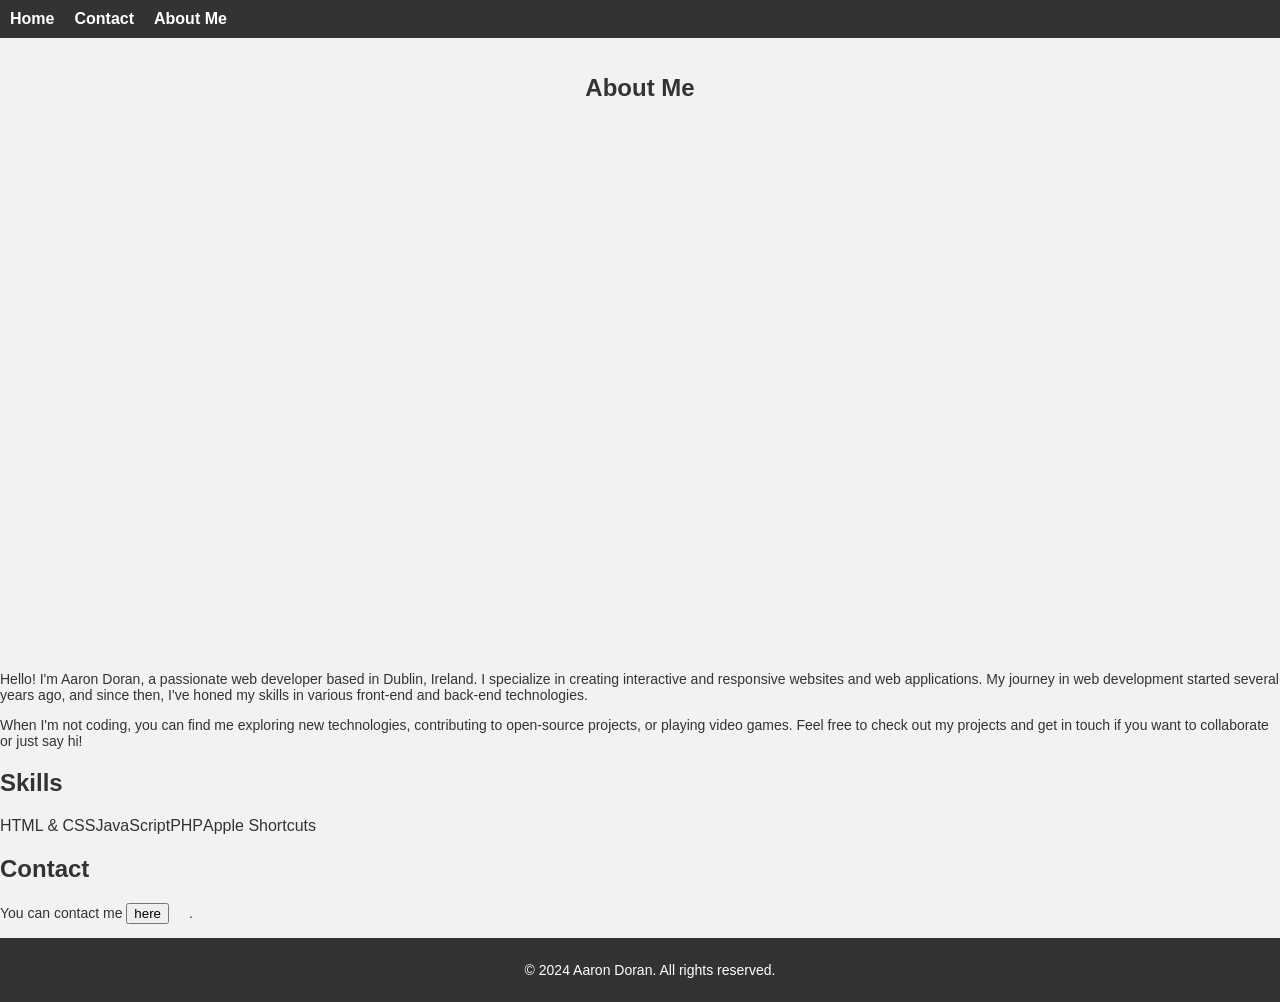
==== aboutme.html @ 2770b487 "Create aboutme.html" ====
<!DOCTYPE html>
<html lang="en">
<head>
    <meta charset="UTF-8">
    <meta name="viewport" content="width=device-width, initial-scale=1.0">
    <link rel="stylesheet" href="css/content-style.css">
    <link rel="stylesheet" href="css/navbar-style.css">
    <link rel="apple-touch-icon" sizes="76x76" href="apple-touch-icon.png">
    <link rel="icon" type="image/png" sizes="32x32" href="favicon-32x32.png">
    <link rel="icon" type="image/png" sizes="16x16" href="favicon-16x16.png">
    <link rel="manifest" href="site.webmanifest">
    <link rel="mask-icon" href="safari-pinned-tab.svg" color="#5bbad5">
    <meta name="msapplication-TileColor" content="#da532c">
    <meta name="theme-color" content="#ffffff">
    <style type="text/css">
        /* Apply custom cursor only during hover and normal state */
        body:hover, a:hover, button:hover, input:hover, textarea:hover, select:hover, *:hover {
            cursor: url('[data-uri]'), auto; 
        }
    </style>
    <title>About Me - Aaron Doran</title>
</head>
<body>
    <nav class="navbar">
        <ul>
            <li><a href="index.html">Home</a></li>
            <li><a href="contact.html">Contact</a></li>
            <li><a href="aboutme.html">About Me</a></li>
        </ul>
    </nav>
    <div class="authenticated-container">
        <div class="title-container">
            <h1 class="title">About Me</h1>
        </div>
        <div class="content-container">
            <p>Hello! I'm Aaron Doran, a passionate web developer based in Dublin, Ireland. I specialize in creating interactive and responsive websites and web applications. My journey in web development started several years ago, and since then, I've honed my skills in various front-end and back-end technologies.</p>
            <p>When I'm not coding, you can find me exploring new technologies, contributing to open-source projects, or playing video games. Feel free to check out my projects and get in touch if you want to collaborate or just say hi!</p>
            <h2>Skills</h2>
            <ul>
                <li>HTML & CSS</li>
                <li>JavaScript</li>
                <li>PHP</li>
                <li>Apple Shortcuts</li>
            </ul>
            <h2>Contact</h2>
            <p>You can contact me <a href="contact.html"><button>here</button></a>.</p>
        </div>
    </div>
    <footer class="footer">
        <p>&copy; 2024 Aaron Doran. All rights reserved.</p>
    </footer>
</body>
</html>
---- css/content-style.css ----
body {
    margin: 0;
    padding: 0;
    font-family: 'Arial', sans-serif;
    background: #f2f2f2; /* White-grey background */
    color: #333;
}

html, body {
    height: 100%;
}

.authenticated-container {
    display: flex;
    flex-direction: column;
    align-items: center;
    justify-content: space-between;
    min-height: 100vh;
}

.logo-container {
    text-align: center;
    margin-top: 20px;
}

.logo {
    border-radius: 50%;
    overflow: hidden;
    margin-bottom: 20px; /* Adjust margin as needed */
}

.logo img {
    max-width: 100px; /* Adjust the value as needed */
    height: auto;
    border-radius: 50%;
}

.title-container {
    text-align: center;
    margin-top: 20px;
}

.title {
    font-size: 24px;
    text-size: 48px;
}

.websites-container {
    flex-grow: 1;
    display: flex;
    flex-wrap: wrap;
    justify-content: center;
    margin-top: 20px;
}

.website {
    margin: 10px;
}

.website-box {
    text-align: center;
    background-color: #fff;
    padding: 20px;
    border-radius: 8px;
    box-shadow: 0 0 10px rgba(0, 0, 0, 0.1);
    width: 300px;
}

.website h2 {
    font-size: 20px;
    color: #333;
}

.website p {
    margin-top: 10px;
    color: #555;
}

.website a {
    display: inline-block;
    margin-top: 20px;
    padding: 10px 20px;
    background-color: #3498db;
    color: #fff;
    text-decoration: none;
    border-radius: 4px;
    transition: background-color 0.3s;
}

.website a:hover {
    background-color: #2980b9;
}

.website-logo {
    max-width: 100px;
    border-radius: 50%;
    margin-bottom: 10px;
}

.footer {
    width: 100%;
    padding: 10px;
    text-align: center;
    background-color: #333;
    color: #fff;
}

.subtitle {
    font-size: 18px;
    text-size: 24px;
}

p {
    font-size: 14px;
}
.experience-container {
    text-align: center;
    margin-top: 20px;
}

.experience-item {
    background-color: #fff;
    padding: 20px;
    border-radius: 8px;
    box-shadow: 0 0 10px rgba(0, 0, 0, 0.1);
    width: 300px;
    margin: 20px auto;
}

.experience-item h2 {
    font-size: 20px;
    color: #333;
}

.experience-item p {
    margin-top: 10px;
    color: #555;
}

.social-media-container {
    text-align: center;
    margin-top: 20px;
}

.social-media-item {
    background-color: #fff;
    padding: 20px;
    border-radius: 8px;
    box-shadow: 0 0 10px rgba(0, 0, 0, 0.1);
    width: 300px;
    margin: 20px auto;
}

.social-media-item h2 {
    font-size: 20px;
    color: #333;
}

.social-media-item p {
    margin-top: 10px;
    color: #555;
}

.social-media-item a {
    display: inline-block;
    margin-top: 20px;
    padding: 10px 20px;
    background-color: #3498db;
    color: #fff;
    text-decoration: none;
    border-radius: 4px;
    transition: background-color 0.3s;
}

.social-media-item a:hover {
    background-color: #2980b9;
}
---- css/navbar-style.css ----
/* Add your navbar styles here */
body {
    margin: 0;
    font-family: 'Arial', sans-serif;
    overflow-x: hidden; /* Prevent horizontal overflow */
}

.navbar {
    background-color: #333;
    padding: 10px;
    width: 100%;
}

ul {
    list-style-type: none;
    margin: 0;
    padding: 0;
    display: flex;
}

a {
    text-decoration: none;
    color: #fff;
    font-weight: bold;
    font-size: 16px;
    transition: color 0.3s;
    margin-right: 20px;
}

a:hover {
    color: #3498db;
}
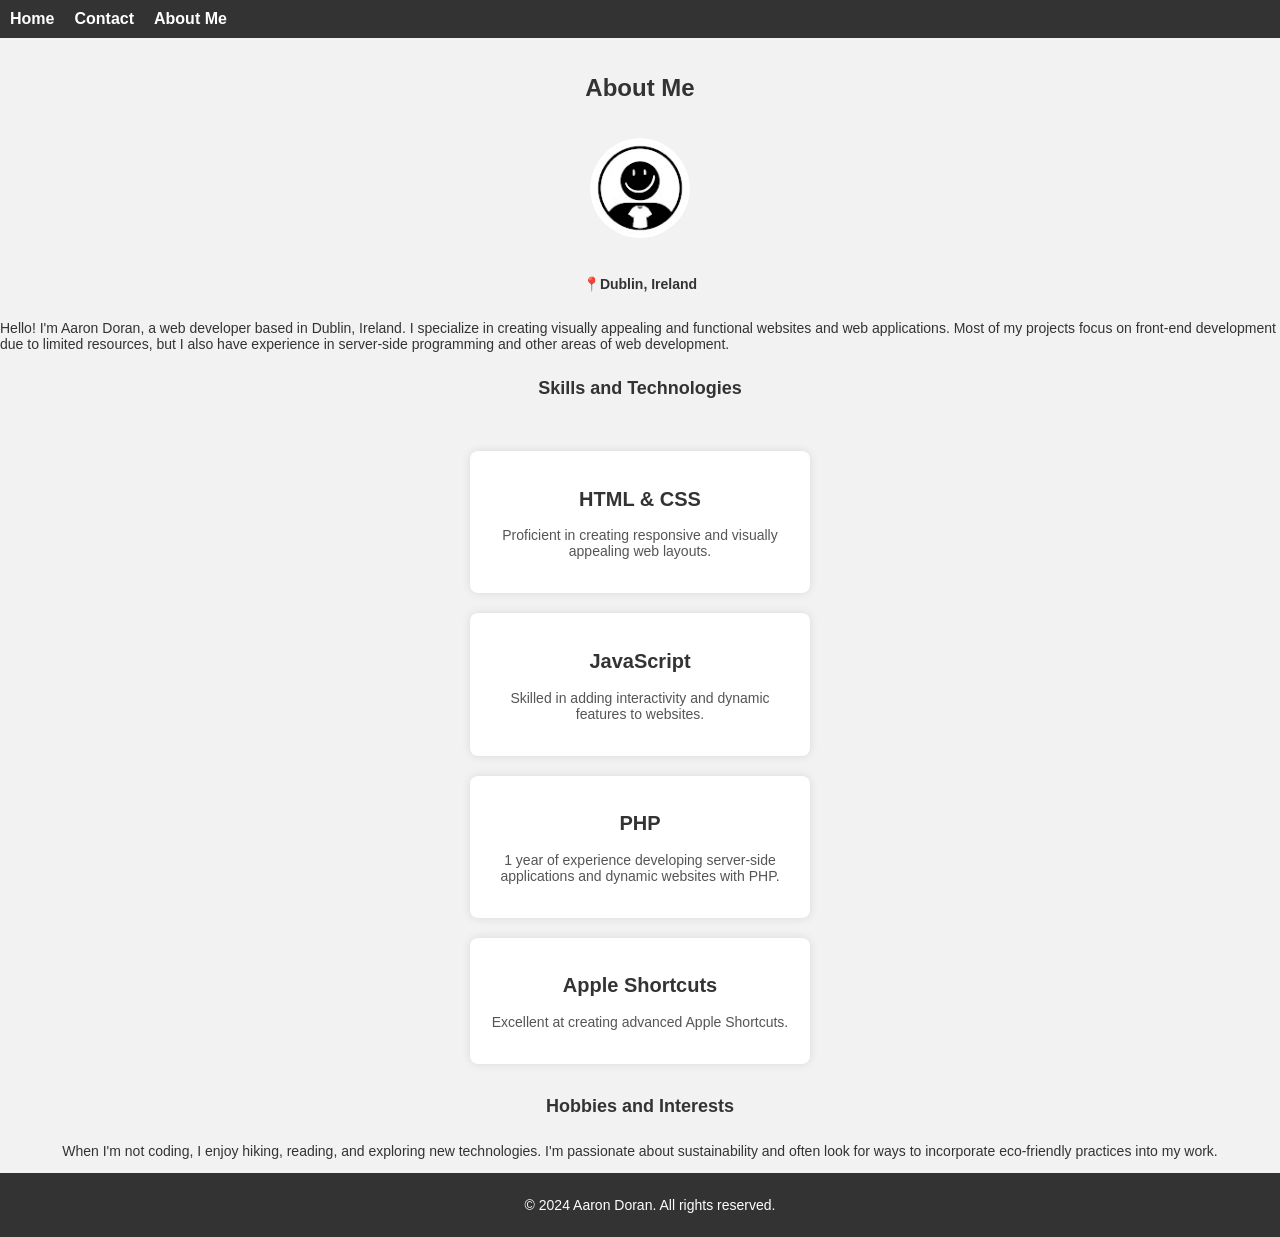
==== commit b8b1587f: "Update aboutme.html" ====
--- a/aboutme.html
+++ b/aboutme.html
@@ -32,19 +32,35 @@
         <div class="title-container">
             <h1 class="title">About Me</h1>
         </div>
-        <div class="content-container">
-            <p>Hello! I'm Aaron Doran, a passionate web developer based in Dublin, Ireland. I specialize in creating interactive and responsive websites and web applications. My journey in web development started several years ago, and since then, I've honed my skills in various front-end and back-end technologies.</p>
-            <p>When I'm not coding, you can find me exploring new technologies, contributing to open-source projects, or playing video games. Feel free to check out my projects and get in touch if you want to collaborate or just say hi!</p>
-            <h2>Skills</h2>
-            <ul>
-                <li>HTML & CSS</li>
-                <li>JavaScript</li>
-                <li>PHP</li>
-                <li>Apple Shortcuts</li>
-            </ul>
-            <h2>Contact</h2>
-            <p>You can contact me <a href="contact.html"><button>here</button></a>.</p>
+        <div class="logo-container">
+            <div class="logo">
+                <img src="images/Aarondoran.jpeg" alt="Logo">
+            </div>
         </div>
+        <b><p>📍Dublin, Ireland</p></b>
+        <p>Hello! I'm Aaron Doran, a web developer based in Dublin, Ireland. I specialize in creating visually appealing and functional websites and web applications. Most of my projects focus on front-end development due to limited resources, but I also have experience in server-side programming and other areas of web development.</p>
+        <h1 class="subtitle">Skills and Technologies</h1>
+        <div class="experience-container">
+            <div class="experience-item">
+                <h2>HTML & CSS</h2>
+                <p>Proficient in creating responsive and visually appealing web layouts.</p>
+            </div>
+            <div class="experience-item">
+                <h2>JavaScript</h2>
+                <p>Skilled in adding interactivity and dynamic features to websites.</p>
+            </div>
+            <div class="experience-item">
+                <h2>PHP</h2>
+                <p>1 year of experience developing server-side applications and dynamic websites with PHP.</p>
+            </div>
+            <div class="experience-item">
+                <h2>Apple Shortcuts</h2>
+                <p>Excellent at creating advanced Apple Shortcuts.</p>
+            </div>
+            <!-- Add more experience items for other skills and technologies -->
+        </div>
+        <h1 class="subtitle">Hobbies and Interests</h1>
+        <p>When I'm not coding, I enjoy hiking, reading, and exploring new technologies. I'm passionate about sustainability and often look for ways to incorporate eco-friendly practices into my work.</p>
     </div>
     <footer class="footer">
         <p>&copy; 2024 Aaron Doran. All rights reserved.</p>
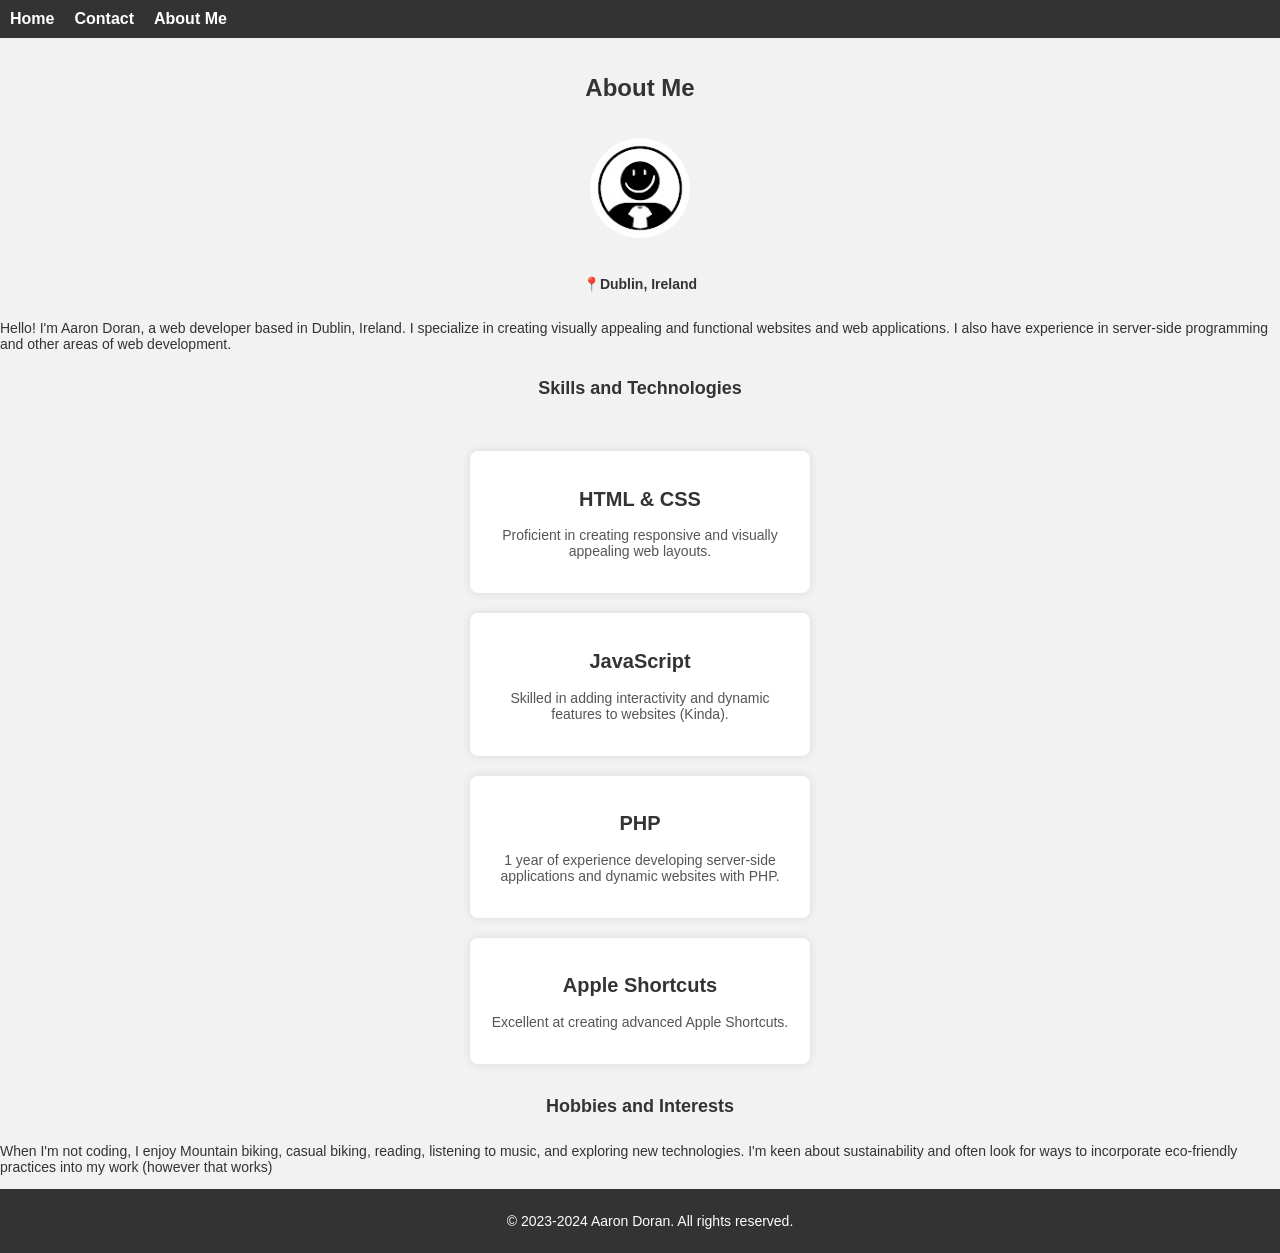
==== commit 353b8cca: "Update aboutme.html" ====
--- a/aboutme.html
+++ b/aboutme.html
@@ -38,7 +38,8 @@
             </div>
         </div>
         <b><p>📍Dublin, Ireland</p></b>
-        <p>Hello! I'm Aaron Doran, a web developer based in Dublin, Ireland. I specialize in creating visually appealing and functional websites and web applications. Most of my projects focus on front-end development due to limited resources, but I also have experience in server-side programming and other areas of web development.</p>
+        <p>Hello! I'm Aaron Doran, a web developer based in Dublin, Ireland. I specialize in creating visually appealing 
+            and functional websites and web applications. I also have experience in server-side programming and other areas of web development.</p>
         <h1 class="subtitle">Skills and Technologies</h1>
         <div class="experience-container">
             <div class="experience-item">
@@ -47,7 +48,7 @@
             </div>
             <div class="experience-item">
                 <h2>JavaScript</h2>
-                <p>Skilled in adding interactivity and dynamic features to websites.</p>
+                <p>Skilled in adding interactivity and dynamic features to websites (Kinda).</p>
             </div>
             <div class="experience-item">
                 <h2>PHP</h2>
@@ -60,10 +61,10 @@
             <!-- Add more experience items for other skills and technologies -->
         </div>
         <h1 class="subtitle">Hobbies and Interests</h1>
-        <p>When I'm not coding, I enjoy hiking, reading, and exploring new technologies. I'm passionate about sustainability and often look for ways to incorporate eco-friendly practices into my work.</p>
+        <p>When I'm not coding, I enjoy Mountain biking, casual biking, reading, listening to music, and exploring new technologies. I'm keen about sustainability and often look for ways to incorporate eco-friendly practices into my work (however that works)</p>
     </div>
     <footer class="footer">
-        <p>&copy; 2024 Aaron Doran. All rights reserved.</p>
+        <p>&copy; 2023-2024 Aaron Doran. All rights reserved.</p>
     </footer>
 </body>
 </html>
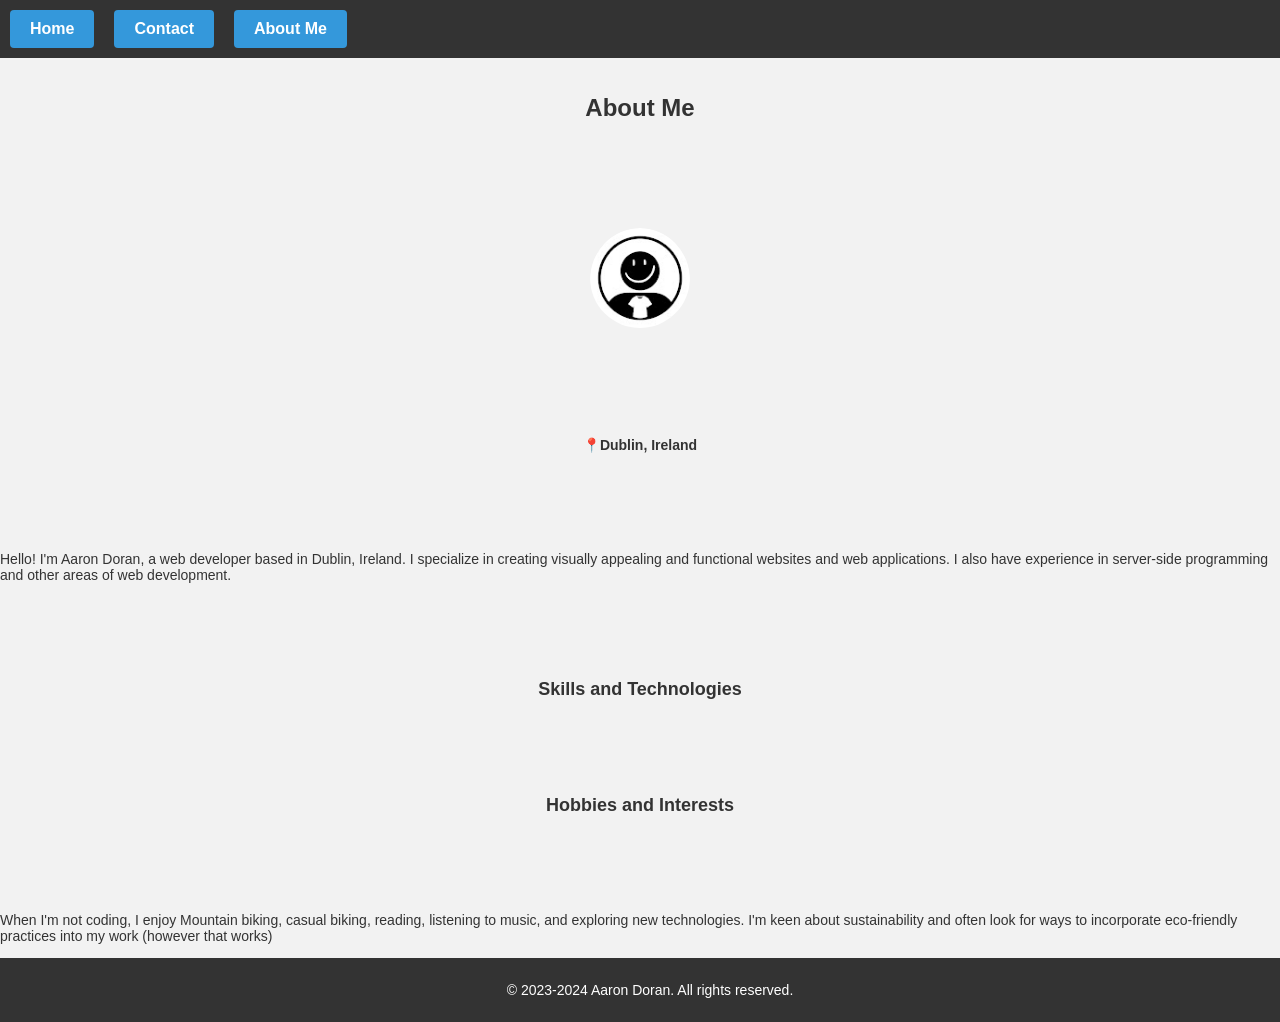
==== commit d4bafe98: "Update aboutme.html" ====
--- a/aboutme.html
+++ b/aboutme.html
@@ -41,25 +41,6 @@
         <p>Hello! I'm Aaron Doran, a web developer based in Dublin, Ireland. I specialize in creating visually appealing 
             and functional websites and web applications. I also have experience in server-side programming and other areas of web development.</p>
         <h1 class="subtitle">Skills and Technologies</h1>
-        <div class="experience-container">
-            <div class="experience-item">
-                <h2>HTML & CSS</h2>
-                <p>Proficient in creating responsive and visually appealing web layouts.</p>
-            </div>
-            <div class="experience-item">
-                <h2>JavaScript</h2>
-                <p>Skilled in adding interactivity and dynamic features to websites (Kinda).</p>
-            </div>
-            <div class="experience-item">
-                <h2>PHP</h2>
-                <p>1 year of experience developing server-side applications and dynamic websites with PHP.</p>
-            </div>
-            <div class="experience-item">
-                <h2>Apple Shortcuts</h2>
-                <p>Excellent at creating advanced Apple Shortcuts.</p>
-            </div>
-            <!-- Add more experience items for other skills and technologies -->
-        </div>
         <h1 class="subtitle">Hobbies and Interests</h1>
         <p>When I'm not coding, I enjoy Mountain biking, casual biking, reading, listening to music, and exploring new technologies. I'm keen about sustainability and often look for ways to incorporate eco-friendly practices into my work (however that works)</p>
     </div>
--- a/css/content-style.css
+++ b/css/content-style.css
@@ -175,3 +175,23 @@
 .social-media-item a:hover {
     background-color: #2980b9;
 }
+a, button {
+    display: inline-block;
+    padding: 10px 20px;
+    background-color: #3498db;
+    color: #fff;
+    text-decoration: none;
+    border-radius: 4px;
+    transition: background-color 0.3s;
+    border: none; /* Remove default button border */
+    cursor: pointer; /* Ensure buttons get a pointer cursor */
+}
+
+a:hover, button:hover {
+    background-color: #2980b9;
+}
+
+a:focus, button:focus {
+    outline: none; /* Remove default focus outline */
+    box-shadow: 0 0 0 3px rgba(52, 152, 219, 0.5); /* Add custom focus outline */
+}
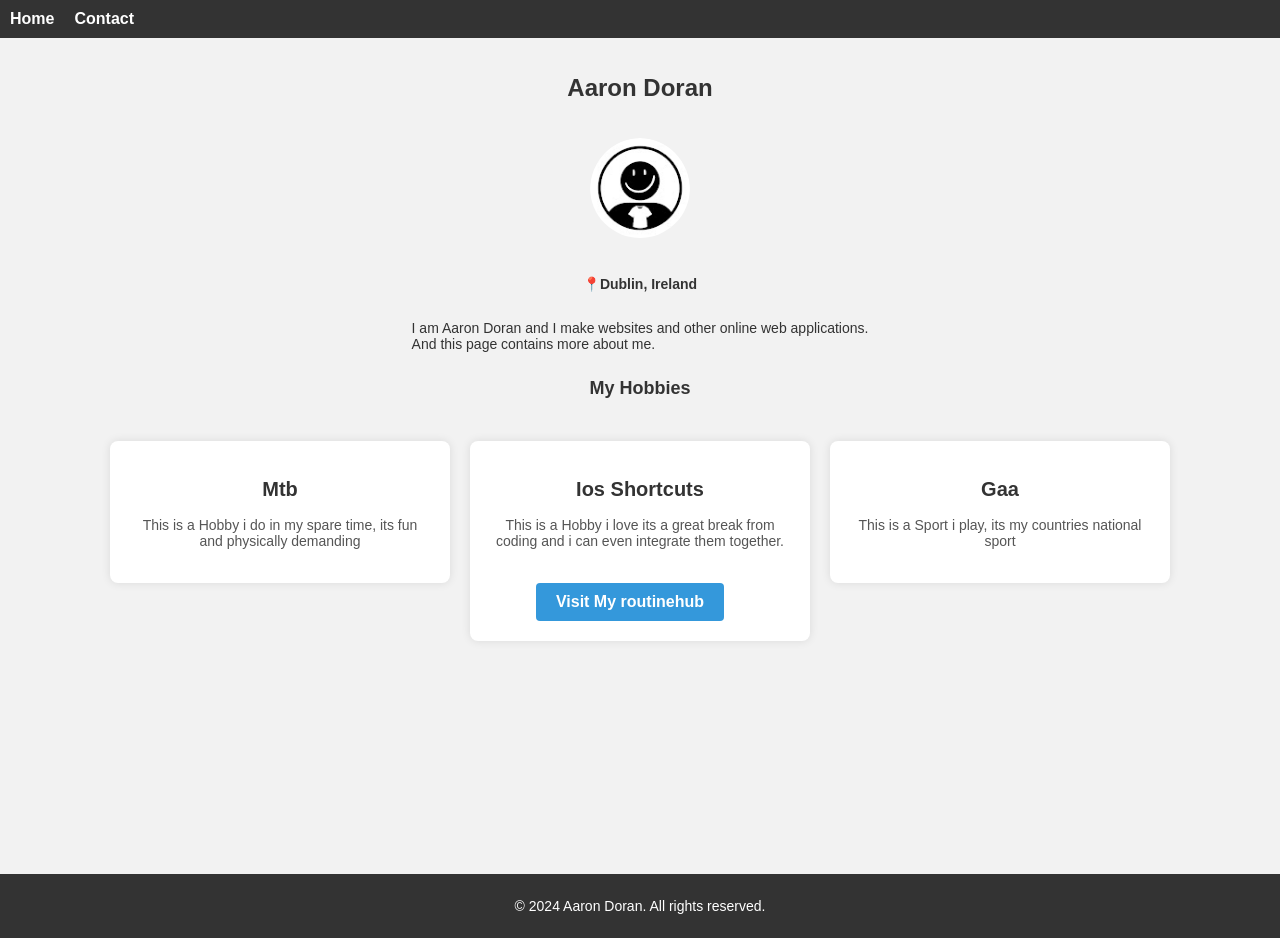
==== commit 7e1a7ed0: "Update aboutme.html" ====
--- a/aboutme.html
+++ b/aboutme.html
@@ -5,47 +5,65 @@
     <meta name="viewport" content="width=device-width, initial-scale=1.0">
     <link rel="stylesheet" href="css/content-style.css">
     <link rel="stylesheet" href="css/navbar-style.css">
-    <link rel="apple-touch-icon" sizes="76x76" href="apple-touch-icon.png">
-    <link rel="icon" type="image/png" sizes="32x32" href="favicon-32x32.png">
-    <link rel="icon" type="image/png" sizes="16x16" href="favicon-16x16.png">
-    <link rel="manifest" href="site.webmanifest">
-    <link rel="mask-icon" href="safari-pinned-tab.svg" color="#5bbad5">
-    <meta name="msapplication-TileColor" content="#da532c">
-    <meta name="theme-color" content="#ffffff">
-    <style type="text/css">
+<link rel="apple-touch-icon" sizes="76x76" href="apple-touch-icon.png">
+<link rel="icon" type="image/png" sizes="32x32" href="favicon-32x32.png">
+<link rel="icon" type="image/png" sizes="16x16" href="favicon-16x16.png">
+<link rel="manifest" href="site.webmanifest">
+<link rel="mask-icon" href="safari-pinned-tab.svg" color="#5bbad5">
+<meta name="msapplication-TileColor" content="#da532c">
+<meta name="theme-color" content="#ffffff">
+   <style type="text/css">
         /* Apply custom cursor only during hover and normal state */
         body:hover, a:hover, button:hover, input:hover, textarea:hover, select:hover, *:hover {
             cursor: url('[data-uri]'), auto; 
         }
     </style>
-    <title>About Me - Aaron Doran</title>
+    <title>My Portfolio</title>
 </head>
 <body>
-    <nav class="navbar">
+   <nav class="navbar">
         <ul>
             <li><a href="index.html">Home</a></li>
             <li><a href="contact.html">Contact</a></li>
-            <li><a href="aboutme.html">About Me</a></li>
+            <!-- Add more navigation links as needed -->
         </ul>
     </nav>
     <div class="authenticated-container">
         <div class="title-container">
-            <h1 class="title">About Me</h1>
+            <h1 class="title">Aaron Doran</h1>
         </div>
         <div class="logo-container">
             <div class="logo">
                 <img src="images/Aarondoran.jpeg" alt="Logo">
             </div>
         </div>
-        <b><p>📍Dublin, Ireland</p></b>
-        <p>Hello! I'm Aaron Doran, a web developer based in Dublin, Ireland. I specialize in creating visually appealing 
-            and functional websites and web applications. I also have experience in server-side programming and other areas of web development.</p>
-        <h1 class="subtitle">Skills and Technologies</h1>
-        <h1 class="subtitle">Hobbies and Interests</h1>
-        <p>When I'm not coding, I enjoy Mountain biking, casual biking, reading, listening to music, and exploring new technologies. I'm keen about sustainability and often look for ways to incorporate eco-friendly practices into my work (however that works)</p>
-    </div>
-    <footer class="footer">
-        <p>&copy; 2023-2024 Aaron Doran. All rights reserved.</p>
-    </footer>
+       <b><p>📍Dublin, Ireland</p></b>
+        <p>I am Aaron Doran and I make websites and other online web applications.</br>And this page contains more about me.</p>
+        <h1 class="subtitle">My Hobbies</h1>
+        <div class="websites-container">
+            <div class="website">
+                <div class="website-box">
+                    <h2>Mtb </h2>
+                    <p>This is a Hobby i do in my spare time, its fun and physically demanding</p>
+                </div>
+            </div>
+            <div class="website">
+                <div class="website-box">
+                    <h2>Ios Shortcuts</h2>
+                    <p>This is a Hobby i love its a great break from coding and i can even integrate them together.</p>
+                    <a href="https://routinehub.co/user/Aarond11" target="_blank">Visit My routinehub</a>
+                </div>
+            </div>
+            <div class="website">
+                <div class="website-box">
+                    <h2>Gaa</h2>
+                    <p>This is a Sport i play, its my countries national sport</p>
+                </div>
+            </div>
+        </div>
+
+        <footer class="footer">
+            <p>&copy; 2024 Aaron Doran. All rights reserved.</p>
+        </footer>
 </body>
 </html>
--- a/css/content-style.css
+++ b/css/content-style.css
@@ -88,7 +88,7 @@
 }
 
 .website a:hover {
-    background-color: #2980b9;
+    background-color: #444;
 }
 
 .website-logo {
@@ -175,7 +175,7 @@
 .social-media-item a:hover {
     background-color: #2980b9;
 }
-a, button {
+.websites-container button {
     display: inline-block;
     padding: 10px 20px;
     background-color: #3498db;
--- a/css/navbar-style.css
+++ b/css/navbar-style.css
@@ -28,5 +28,5 @@
 }
 
 a:hover {
-    color: #3498db;
+    color: #444444;
 }
